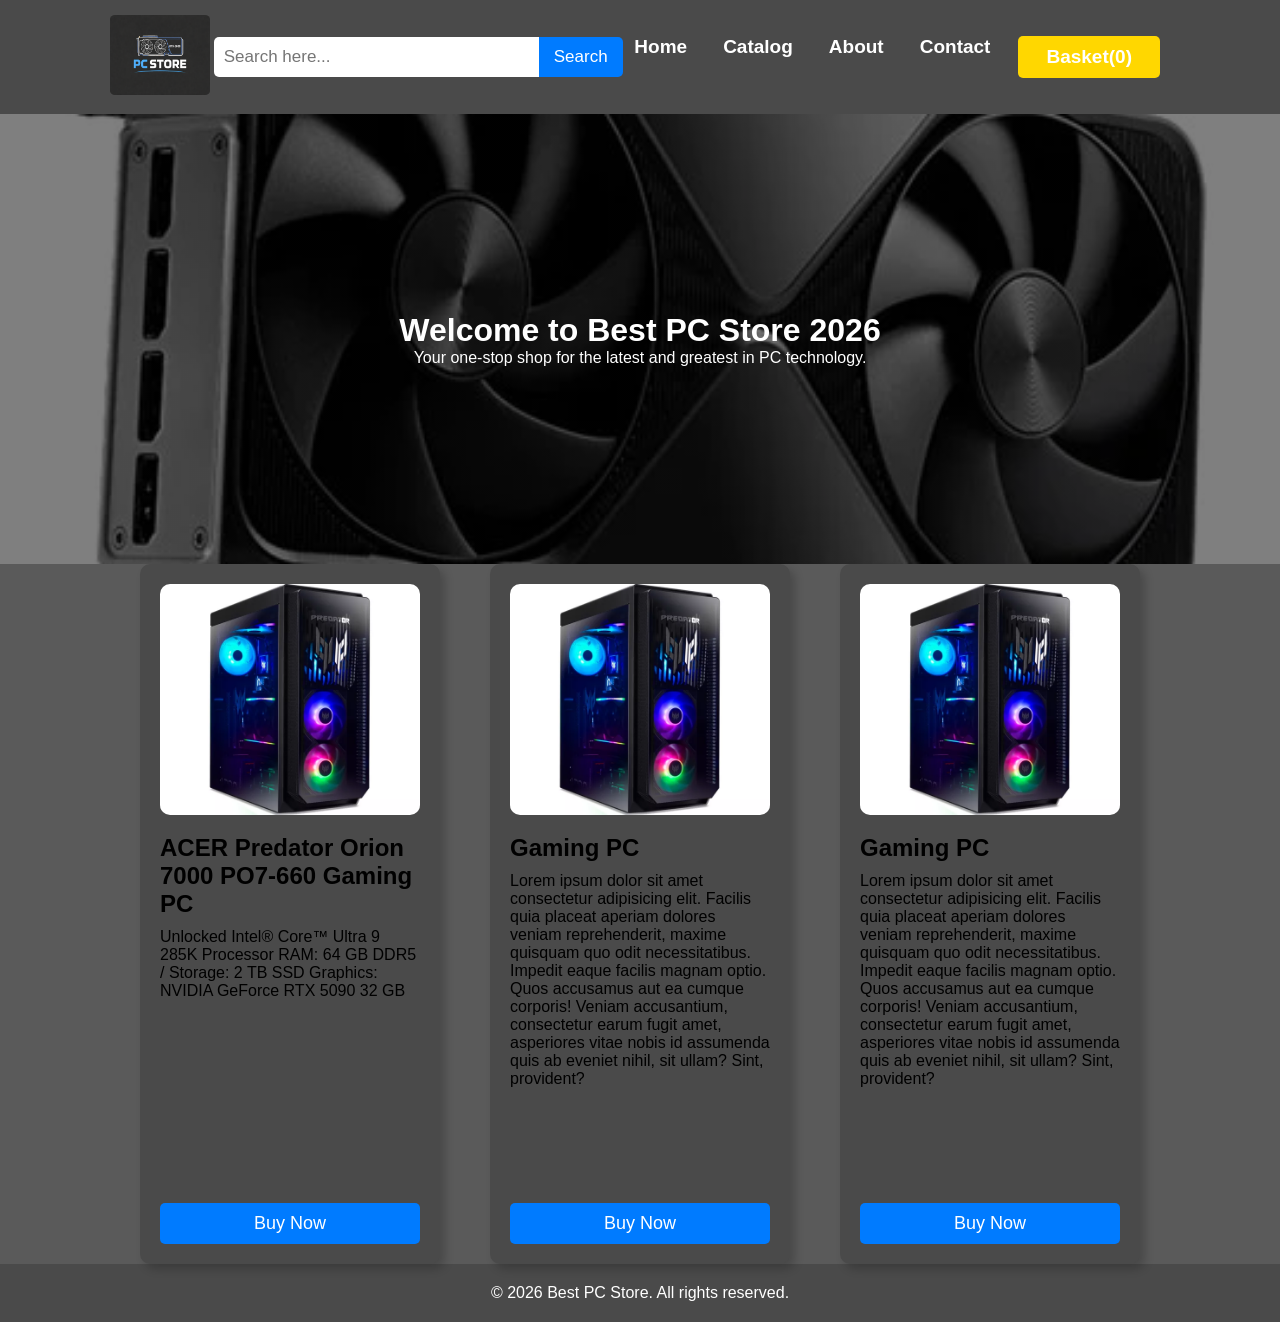
==== index.html @ 106dcbb8 "gitadd project" ====
<!DOCTYPE html>
<html lang="en">
<head>
    <meta charset="UTF-8">
    <meta name="viewport" content="width=device-width, initial-scale=1.0">
    <title>Best PC Store 2026</title>
    <link rel="stylesheet" href="style.css">
</head>
<header class="nav"></header>
<body>
<nav class="navbar">
    <div><img src="PC STORE LOGO.png" class="logo"></div>
    <div class="search-bar">
        <form action="catalog.html" method="get">
            <input type="text" name="q" id="searchInput" placeholder="Search here...">
            <button type="submit">Search</button>
        </form>
        <div id="suggestions" class="suggestions"></div>
    </div>
        <ul>
            <li><a href="#" class="active">Home</a></li>
            <li><a href="catalog.html">Catalog</a></li>
            <li><a href="#">About</a></li>
            <li><a href="#">Contact</a></li>
            <li class="btn" onclick="toggleCart()"><a href="cart.html">Basket(<span id="cartCount">0</span>)</a></li>
        </ul>
        
</nav>
<div class="hero-block">
    <div class="hero-content">
        <h1>Welcome to Best PC Store 2026</h1>
        <p>Your one-stop shop for the latest and greatest in PC technology.</p>
    </div>
</div>
<div class="cards">
        <div class="card">
            <img src="ORIONPREDATOR.webp" alt="Gaming PC" class="card-image">
            <h2>ACER Predator Orion 7000 PO7-660 Gaming PC </h2>
            <p>Unlocked Intel® Core™ Ultra 9 285K Processor

                RAM: 64 GB DDR5 / Storage: 2 TB SSD

                Graphics: NVIDIA GeForce RTX 5090 32 GB
            </p>
            <button class="card-button" type="button" data-price="5299.99">Buy Now</button>
        </div><div class="card">
            <img src="ORIONPREDATOR.webp" alt="Gaming PC" class="card-image">
            <h2>Gaming PC</h2>
            <p>Lorem ipsum dolor sit amet consectetur adipisicing elit. Facilis quia placeat aperiam dolores veniam reprehenderit, maxime quisquam quo odit necessitatibus. Impedit eaque facilis magnam optio. Quos accusamus aut ea cumque corporis! Veniam accusantium, consectetur earum fugit amet, asperiores vitae nobis id assumenda quis ab eveniet nihil, sit ullam? Sint, provident?</p>
            <button class="card-button" type="button" data-price="5000.00">Buy Now</button>
        </div>
        <div class="card">
            <img src="ORIONPREDATOR.webp" alt="Gaming PC" class="card-image">
            <h2>Gaming PC</h2>
            <p>Lorem ipsum dolor sit amet consectetur adipisicing elit. Facilis quia placeat aperiam dolores veniam reprehenderit, maxime quisquam quo odit necessitatibus. Impedit eaque facilis magnam optio. Quos accusamus aut ea cumque corporis! Veniam accusantium, consectetur earum fugit amet, asperiores vitae nobis id assumenda quis ab eveniet nihil, sit ullam? Sint, provident?</p>
            <button class="card-button" type="button" data-price="5000.00">Buy Now</button>
        </div>
    </div>
<footer>
    <p>&copy; 2026 Best PC Store. All rights reserved.</p>
</footer>
<script src="script.js"></script>
</body>
</html>
---- style.css ----
*{
    margin: 0;
    padding: 0;
    box-sizing: border-box;
    font-family: sans-serif;
}

.navbar{
    display: flex;
    justify-content: space-between;
    align-items: center;
    background-color: #4a4a4a;
    padding: 15px 100px;
}
.logo a{
    color: #fff;
    font-size: 36px;
    font-weight: bold;
    text-decoration: none;
}
.search-bar{
    display: flex;
    align-items: center;
    position: relative;
}
.search-bar form{
    display: flex;
    margin: 0;
}
.search-bar input{
    font-size: 17px;
    width:325px;
    padding: 10px;
    border: none;
    border-radius: 5px 0 0 5px;
    outline: none;
    margin: 0;
}
.search-bar button{
    font-size: 17px;
    padding: 10px 15px;
    background-color: #007bff;
    color: #fff;
    border: none;
    border-radius: 0 5px 5px 0;
    cursor: pointer;
    outline:none;
    margin: 0;
}
ul{
    list-style: none;
    display: flex;
}
ul li{
    margin-right: 20px;
}
ul li a{
    font-size: 19px;
    font-weight: bold;
    color: #fff;
    text-decoration: none;
    padding: 0px 8px;
}
ul li a:hover{
    color: #007bff;

}
.hero-block{
    background-image: linear-gradient(rgba(0, 0, 0, 0.5),rgba(0, 0, 0, 0.5)),url("RTX6000.webp");
    background-size: cover;
    background-position: center;
    background-repeat: no-repeat;
    height: 50vh;
    
}
.hero-content{
    display: flex;
    flex-direction: column;
    justify-content: center;
    align-items: center;
    height: 100%;
    color:white;
}

body{
    background-color: #5a5a5a;
}

footer{
    background-color: #4a4a4a;
    color: #fff;
    text-align: center;
    padding: 20px 0;
}
main{
    height:100%;
}
.logo{
    width: 100px;
    height: 80px;
    margin-left: 10px;
    border-radius: 5%;
}
.cards{
    display: flex;
    flex-wrap: wrap;
    justify-content: center;
    align-items: flex-start;
    height: 100%;
    margin-top: 0px;
    gap: 20px;
}
.category-tabs{
    display: flex;
    justify-content: center;
    gap: 10px;
    margin-bottom: 20px;
}
.category-button{
    padding: 10px 18px;
    border: 1px solid rgba(255, 255, 255, 0.4);
    border-radius: 6px;
    background: rgba(255, 255, 255, 0.05);
    color: #fff;
    cursor: pointer;
    font-weight: 600;
    transition: background 0.2s ease, border-color 0.2s ease;
}
.category-button:hover{
    background: rgba(255, 255, 255, 0.12);
}
.category-button.active{
    background: #007bff;
    border-color: #007bff;
}
.card{
    position: relative;
    background-color: #4a4a4a;
    border-radius: 10px;
    box-shadow: 0 4px 8px rgba(0, 0, 0, 0.1);
    width: 300px;
    padding: 20px;
    margin: 0 15px 0 15px;
    min-height: 700px;
    padding-bottom: 100px;
    transition: 1s;
    filter: blur(0.2px);
    box-shadow: 5px 5px 10px rgba(0, 0, 0, 0.2);
}
.card-button-container{
    display: flex;
    justify-content: center;
    align-items: center;
    position: absolute;
    left: 20px;
    right: 20px;
    bottom: 20px;
    margin-top: 0;
    transform: none;
}
.card > .card-button {
    position: absolute;
    bottom: 20px;
    left: 20px;
    right: 20px;
    width: auto;
    margin: 0;
}
.card:hover{
    box-shadow: 0 8px 16px rgba(0, 0, 0, 0.2);
    transform:scale(1.05);
    filter: blur(0.2px);
}
.card-image{
    width: 100%;
    height: auto;
    border-radius: 10px;
    margin-bottom: 15px;
}
.card h2{
    font-size: 24px;
    margin-bottom: 10px;
}
.card-button{
    font-size: 18px;
    padding: 10px 20px;
    background-color: #007bff;
    color: #fff;
    border: none;
    border-radius: 5px;
    cursor: pointer;
    outline:none;
    margin:10px;
}
.suggestions {
    position: absolute;
    top: 100%;
    left: 0;
    background: white;
    border: 1px solid #ccc;
    border-radius: 0 0 5px 5px;
    max-height: 200px;
    overflow-y: auto;
    width: 325px;
    z-index: 1000;
    display: none;
}
.suggestion-item {
    padding: 10px;
    cursor: pointer;
    border-bottom: 1px solid #eee;
}
.suggestion-item:hover {
    background: #f0f0f0;
}
.suggestion-item:last-child {
    border-bottom: none;
}
.btn {
    background-color: gold;
    color: black;
    padding: 10px 20px;
    border: none;
    border-radius: 5px;
    cursor: pointer;
}
.cart-modal{
    display: block;
    position: relative;
    width: min(95vw, 980px);
    margin: 40px auto;
    background-color: #2f2f2f;
    color: #fff;
    padding: 28px;
    border-radius: 18px;
    box-shadow: 0 10px 30px rgba(0, 0, 0, 0.35);
    z-index: 1001;
}
.cart-content{
    max-height: none;
    overflow: visible;
    margin-bottom: 20px;
}
#cart-items{
    list-style: none;
    margin: 20px 0;
    padding: 0;
    display: grid;
    grid-template-columns: 1fr;
    gap: 18px;
}
.cart-item-card{
    display: flex;
    flex-wrap: wrap;
    gap: 18px;
    align-items: flex-start;
    background: rgba(255, 255, 255, 0.04);
    padding: 18px;
    border-radius: 16px;
    border: 1px solid rgba(255, 255, 255, 0.08);
}
.cart-item-card-image{
    flex: 0 0 220px;
    max-width: 220px;
}
.cart-item-card-image img{
    width: 100%;
    height: auto;
    border-radius: 14px;
    object-fit: cover;
}
.cart-item-card-body{
    flex: 1;
    min-width: 220px;
}
.cart-item-card-body h3{
    margin: 0 0 10px;
    font-size: 1.35rem;
}
.cart-item-card-body p{
    margin: 0 12px 14px 0;
    line-height: 1.5;
    color: #dcdcdc;
}
.cart-item-meta{
    display: flex;
    flex-wrap: wrap;
    gap: 14px;
    color: #b5d4ff;
    font-size: 0.96rem;
}
.empty-cart-message{
    color: #ccc;
    font-size: 1.05rem;
    padding: 24px 0;
}
.checkout-button,
.remove-item {
    background-color: #007bff;
    color: #fff;
    border: none;
    border-radius: 8px;
    padding: 10px 16px;
    font-size: 0.95rem;
    cursor: pointer;
}
.checkout-button:hover,
.remove-item:hover {
    background-color: #0056d1;
}
.remove-item {
    min-width: 90px;
    margin-top: 10px;
}
.cart-modal h2 {
    margin-bottom: 18px;
    font-size: 30px;
}
.cart-modal p {
    margin-top: 18px;
    font-size: 18px;
}
.cart-modal .close {
    cursor: pointer;
    position: absolute;
    top: 18px;
    right: 18px;
    font-size: 28px;
    color: #fff;
}
.product-modal.hidden {
    display: none;
}
.product-modal{
    display: flex;
    align-items: center;
    justify-content: center;
    position: fixed;
    inset: 0;
    padding: 32px;
    background: rgba(0, 0, 0, 0.72);
    z-index: 2000;
}
.product-modal-card{
    width: min(95vw, 900px);
    max-height: min(95vh, 760px);
    background: #1f1f1f;
    border-radius: 22px;
    overflow: hidden;
    box-shadow: 0 20px 60px rgba(0, 0, 0, 0.45);
    position: relative;
    padding: 28px;
}
.product-modal-grid{
    display: grid;
    grid-template-columns: 1fr 1.2fr;
    gap: 28px;
    align-items: start;
}
.product-modal-image{
    position: relative;
    max-height: 420px;
    overflow: hidden;
    border-radius: 18px;
    display: flex;
    align-items: center;
    justify-content: center;
    background: #121212;
}
.product-modal-image img{
    width: auto;
    max-width: 100%;
    height: auto;
    max-height: 420px;
    object-fit: contain;
    display: block;
    margin: 0 auto;
}
.image-nav-button{
    position: absolute;
    top: 50%;
    transform: translateY(-50%);
    width: 44px;
    height: 44px;
    border-radius: 50%;
    border: none;
    background: rgba(0, 0, 0, 0.50);
    color: #ffffff;
    font-size: 1.45rem;
    display: flex;
    align-items: center;
    justify-content: center;
    cursor: pointer;
    z-index: 2;
}
.image-nav-button:hover{
    background: rgba(0, 0, 0, 0.75);
}
.image-nav-button.prev{
    left: 12px;
}
.image-nav-button.next{
    right: 12px;
}
.product-modal-info{
    display: flex;
    flex-direction: column;
    gap: 16px;
    color: #ffffff;
}
.product-modal-info h2,
.product-modal-info p,
.product-modal-info label,
.product-modal-info span,
.product-modal-info input {
    color: #ffffff;
}
.product-modal-price,
.product-modal-total{
    font-size: 1.1rem;
    font-weight: 600;
    color: #ffffff;
}
.product-modal-quantity-label{
    display: flex;
    flex-direction: column;
    gap: 8px;
    font-size: 0.95rem;
}
.product-modal-quantity-label input{
    width: 100px;
    padding: 10px 12px;
    border-radius: 10px;
    border: 1px solid rgba(255, 255, 255, 0.18);
    background: #2c2c2c;
    color: #fff;
}
.product-image-thumbs{
    display: flex;
    gap: 10px;
    margin-top: 14px;
    flex-wrap: wrap;
}
.product-thumbnail{
    width: 60px;
    height: 60px;
    object-fit: cover;
    border-radius: 12px;
    border: 2px solid rgba(255, 255, 255, 0.25);
    cursor: pointer;
    opacity: 0.8;
}
.product-thumbnail.active,
.product-thumbnail:hover{
    opacity: 1;
    border-color: #007bff;
}
.product-modal .modal-close{
    position: absolute;
    top: 18px;
    right: 18px;
    width: 42px;
    height: 42px;
    border-radius: 50%;
    background: rgba(255, 255, 255, 0.08);
    color: #fff;
    border: none;
    font-size: 26px;
    line-height: 1;
    cursor: pointer;
}
.product-modal .modal-close:hover{
    background: rgba(255, 255, 255, 0.18);
}
@media (max-width: 860px) {
    .product-modal-grid{
        grid-template-columns: 1fr;
    }
    .cart-item-card{
        flex-direction: column;
    }
    .cart-item-card-image{
        width: 100%;
        max-width: none;
    }
}
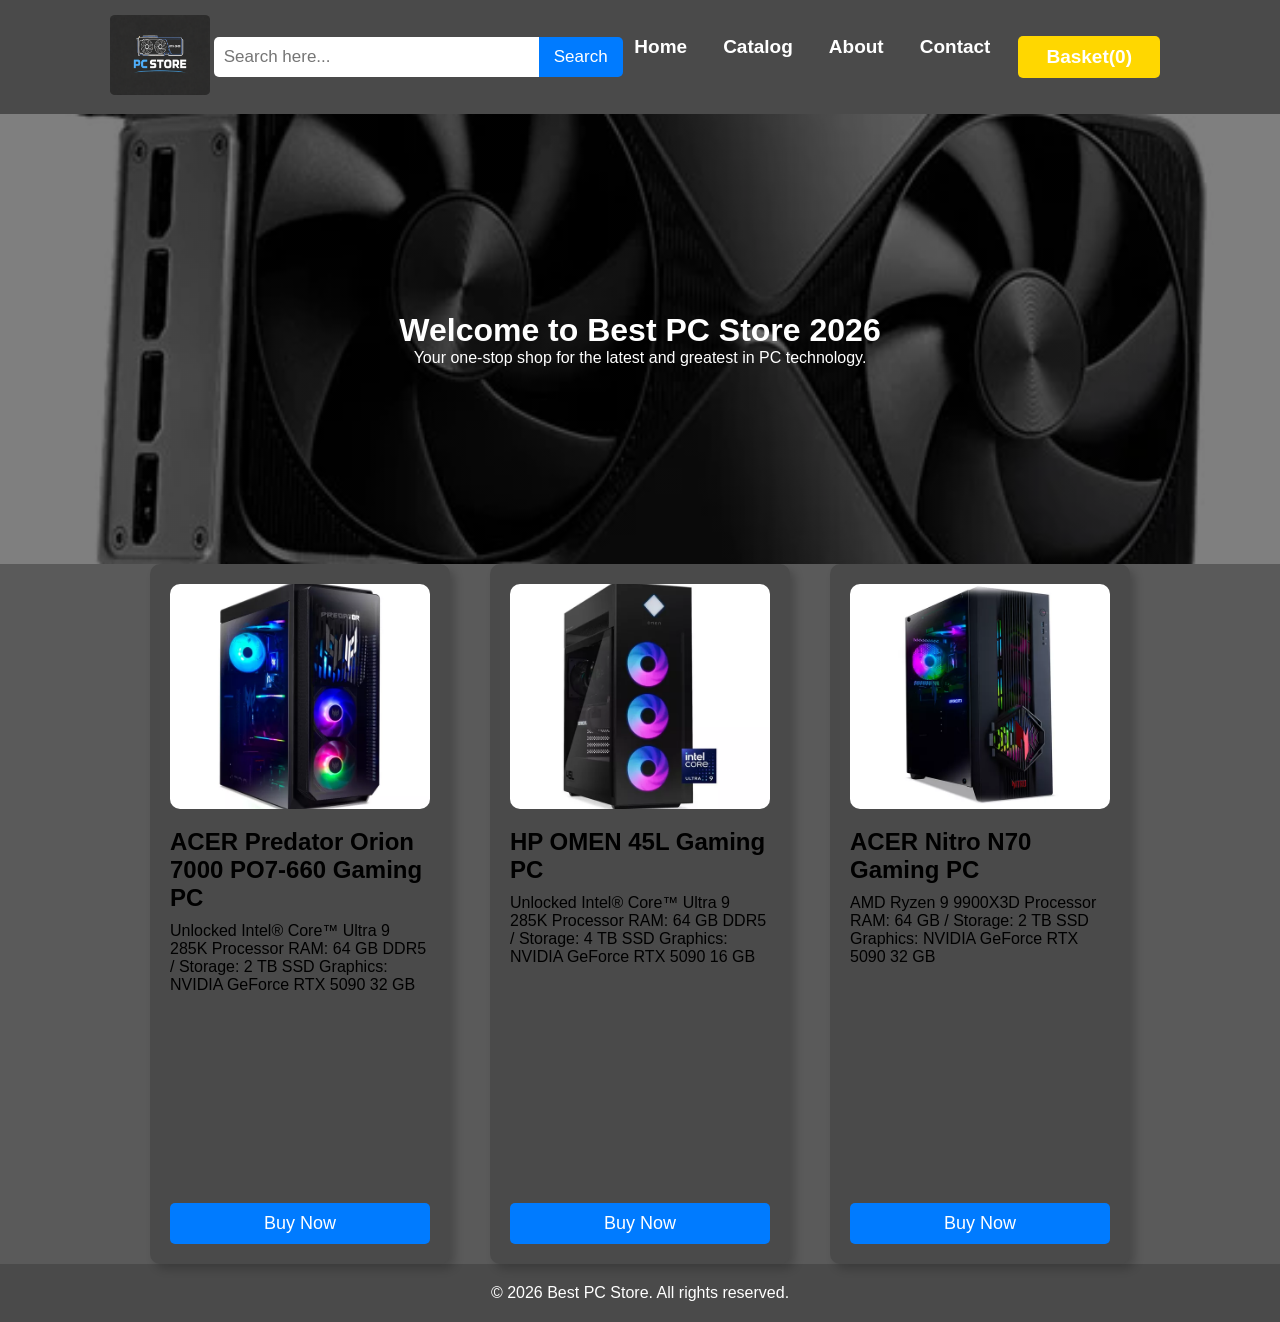
==== commit 9eaceed4: "Final update" ====
--- a/index.html
+++ b/index.html
@@ -7,7 +7,7 @@
     <link rel="stylesheet" href="style.css">
 </head>
 <header class="nav"></header>
-<body>
+<body class="home-page">
 <nav class="navbar">
     <div><img src="PC STORE LOGO.png" class="logo"></div>
     <div class="search-bar">
@@ -20,8 +20,8 @@
         <ul>
             <li><a href="#" class="active">Home</a></li>
             <li><a href="catalog.html">Catalog</a></li>
-            <li><a href="#">About</a></li>
-            <li><a href="#">Contact</a></li>
+            <li><a href="about.html">About</a></li>
+            <li><a href="contacts.html">Contact</a></li>
             <li class="btn" onclick="toggleCart()"><a href="cart.html">Basket(<span id="cartCount">0</span>)</a></li>
         </ul>
         
@@ -36,7 +36,8 @@
         <div class="card">
             <img src="ORIONPREDATOR.webp" alt="Gaming PC" class="card-image">
             <h2>ACER Predator Orion 7000 PO7-660 Gaming PC </h2>
-            <p>Unlocked Intel® Core™ Ultra 9 285K Processor
+            <p>
+                Unlocked Intel® Core™ Ultra 9 285K Processor
 
                 RAM: 64 GB DDR5 / Storage: 2 TB SSD
 
@@ -44,16 +45,28 @@
             </p>
             <button class="card-button" type="button" data-price="5299.99">Buy Now</button>
         </div><div class="card">
-            <img src="ORIONPREDATOR.webp" alt="Gaming PC" class="card-image">
-            <h2>Gaming PC</h2>
-            <p>Lorem ipsum dolor sit amet consectetur adipisicing elit. Facilis quia placeat aperiam dolores veniam reprehenderit, maxime quisquam quo odit necessitatibus. Impedit eaque facilis magnam optio. Quos accusamus aut ea cumque corporis! Veniam accusantium, consectetur earum fugit amet, asperiores vitae nobis id assumenda quis ab eveniet nihil, sit ullam? Sint, provident?</p>
-            <button class="card-button" type="button" data-price="5000.00">Buy Now</button>
+            <img src="HPOMEN.webp" alt="Gaming PC" class="card-image">
+            <h2>HP OMEN 45L Gaming PC</h2>
+            <p>
+                Unlocked Intel® Core™ Ultra 9 285K Processor
+
+                RAM: 64 GB DDR5 / Storage: 4 TB SSD
+
+                Graphics: NVIDIA GeForce RTX 5090 16 GB
+            </p>
+            <button class="card-button" type="button" data-price="4999.99">Buy Now</button>
         </div>
         <div class="card">
-            <img src="ORIONPREDATOR.webp" alt="Gaming PC" class="card-image">
-            <h2>Gaming PC</h2>
-            <p>Lorem ipsum dolor sit amet consectetur adipisicing elit. Facilis quia placeat aperiam dolores veniam reprehenderit, maxime quisquam quo odit necessitatibus. Impedit eaque facilis magnam optio. Quos accusamus aut ea cumque corporis! Veniam accusantium, consectetur earum fugit amet, asperiores vitae nobis id assumenda quis ab eveniet nihil, sit ullam? Sint, provident?</p>
-            <button class="card-button" type="button" data-price="5000.00">Buy Now</button>
+            <img src="NITRON70.webp" alt="Gaming PC" class="card-image">
+            <h2>ACER Nitro N70 Gaming PC</h2>
+            <p>
+                AMD Ryzen 9 9900X3D Processor
+
+                RAM: 64 GB / Storage: 2 TB SSD
+
+                Graphics: NVIDIA GeForce RTX 5090 32 GB
+            </p>
+            <button class="card-button" type="button" data-price="4699.99">Buy Now</button>
         </div>
     </div>
 <footer>
--- a/style.css
+++ b/style.css
@@ -6,6 +6,11 @@
 }
 
 .navbar{
+    position: fixed;
+    top: 0;
+    left: 0;
+    width: 100%;
+    z-index: 999;
     display: flex;
     justify-content: space-between;
     align-items: center;
@@ -105,33 +110,84 @@
     display: flex;
     flex-wrap: wrap;
     justify-content: center;
-    align-items: flex-start;
-    height: 100%;
+    gap: 40px;
+    width: 100%;
     margin-top: 0px;
+}
+.catalog-page .cards{
+    flex-direction: column;
+}
+.product-section{
+    width: 98%;
+    background-color: #3a3a3a;
+    padding: 30px 20px;
+    margin-bottom: 30px;
+    border-radius: 18px;
+    align-self: center;
+}
+.product-section h2{
+    color: #fff;
+    font-size: 28px;
+    margin-bottom: 16px;
+    text-align: center;
+}
+.section-cards{
+    display: flex;
+    flex-wrap: wrap;
+    justify-content: center;
     gap: 20px;
 }
-.category-tabs{
-    display: flex;
-    justify-content: center;
-    gap: 10px;
-    margin-bottom: 20px;
+.navbar{
+    display: flex;
+    justify-content: space-between;
+    align-items: center;
+    background-color: #4a4a4a;
+    padding: 15px 100px;
+    position: relative;
+    z-index: 2;
+}
+.catalog-page .category-tabs{
+    position: relative;
+    top: -18px;
+    display: flex;
+    justify-content: center;
+    gap: 14px;
+    margin: 0 auto 24px auto;
+    padding: 16px 20px;
+    background: #4a4a4a;
+    border: 1px solid rgba(255, 255, 255, 0.08);
+    border-radius: 18px;
+    box-shadow: 0 18px 36px rgba(0, 0, 0, 0.18);
+    width: max-content;
+    min-width: 360px;
+    z-index: 1;
 }
 .category-button{
-    padding: 10px 18px;
-    border: 1px solid rgba(255, 255, 255, 0.4);
-    border-radius: 6px;
-    background: rgba(255, 255, 255, 0.05);
-    color: #fff;
-    cursor: pointer;
-    font-weight: 600;
-    transition: background 0.2s ease, border-color 0.2s ease;
-}
-.category-button:hover{
-    background: rgba(255, 255, 255, 0.12);
+    padding: 12px 24px;
+    border: 1px solid rgba(255, 255, 255, 0.15);
+    border-radius: 14px;
+    background: #4a4a4a;
+    color: #fff;
+    cursor: pointer;
+    font-weight: 700;
+    letter-spacing: 0.02em;
+    transition: background 0.2s ease, border-color 0.2s ease, box-shadow 0.2s ease;
+    box-shadow: inset 0 0 0 1px rgba(255, 255, 255, 0.08);
+    margin: 0 10px;
+}
+.category-button:hover,
+.category-button:focus{
+    background: rgba(255, 255, 255, 0.08);
+    box-shadow: 0 12px 22px rgba(0, 0, 0, 0.18);
 }
 .category-button.active{
-    background: #007bff;
-    border-color: #007bff;
+    background: #5a5a5a;
+    border-color: #707070;
+    box-shadow: 0 14px 26px rgba(0, 0, 0, 0.22);
+}
+.category-button.active:hover{
+    background: #656565;
+    border-color: #7a7a7a;
 }
 .card{
     position: relative;
@@ -140,7 +196,7 @@
     box-shadow: 0 4px 8px rgba(0, 0, 0, 0.1);
     width: 300px;
     padding: 20px;
-    margin: 0 15px 0 15px;
+    margin: 0;
     min-height: 700px;
     padding-bottom: 100px;
     transition: 1s;
@@ -173,7 +229,9 @@
 }
 .card-image{
     width: 100%;
-    height: auto;
+    height: 225px;
+    object-fit: cover;
+    object-position: center;
     border-radius: 10px;
     margin-bottom: 15px;
 }
@@ -315,6 +373,7 @@
 .cart-modal h2 {
     margin-bottom: 18px;
     font-size: 30px;
+    padding-right: 50px;
 }
 .cart-modal p {
     margin-top: 18px;
@@ -414,6 +473,7 @@
 .product-modal-info span,
 .product-modal-info input {
     color: #ffffff;
+    padding-right: 60px;
 }
 .product-modal-price,
 .product-modal-total{
@@ -484,3 +544,194 @@
         max-width: none;
     }
 }
+
+/* About Us Page Styles */
+.about-hero {
+    background-image: linear-gradient(rgba(0, 0, 0, 0.5), rgba(0, 0, 0, 0.5)), url("RTX6000.webp");
+    background-size: cover;
+    background-position: center;
+    background-repeat: no-repeat;
+    height: 50vh;
+}
+
+.about-hero-content {
+    display: flex;
+    flex-direction: column;
+    justify-content: center;
+    align-items: center;
+    height: 100%;
+    color: white;
+    text-align: center;
+}
+
+.about-hero-content h1 {
+    font-size: 3rem;
+    margin-bottom: 1rem;
+}
+
+.about-hero-content p {
+    font-size: 1.2rem;
+}
+
+.about-content {
+    max-width: 1200px;
+    margin: 0 auto;
+    padding: 40px 20px;
+}
+
+.about-section {
+    margin-bottom: 40px;
+    background-color: #3a3a3a;
+    padding: 30px;
+    border-radius: 18px;
+}
+
+.about-section h2 {
+    color: #fff;
+    font-size: 28px;
+    margin-bottom: 20px;
+    text-align: center;
+}
+
+.about-section p {
+    color: #ddd;
+    line-height: 1.6;
+    margin-bottom: 20px;
+}
+
+.about-section ul {
+    color: #ddd;
+    margin-left: 20px;
+    margin-bottom: 20px;
+}
+
+.about-section li {
+    margin-bottom: 10px;
+}
+
+.about-image {
+    width: 100%;
+    max-width: 400px;
+    height: auto;
+    border-radius: 10px;
+    display: block;
+    margin: 20px auto;
+}
+
+/* Contact Page Styles */
+.contact-hero {
+    background-image: linear-gradient(rgba(0, 0, 0, 0.5), rgba(0, 0, 0, 0.5)), url("HPOMEN.webp");
+    background-size: cover;
+    background-position: center;
+    background-repeat: no-repeat;
+    height: 50vh;
+}
+
+.contact-hero-content {
+    display: flex;
+    flex-direction: column;
+    justify-content: center;
+    align-items: center;
+    height: 100%;
+    color: white;
+    text-align: center;
+}
+
+.contact-hero-content h1 {
+    font-size: 3rem;
+    margin-bottom: 1rem;
+}
+
+.contact-hero-content p {
+    font-size: 1.2rem;
+}
+
+.contact-content {
+    max-width: 1200px;
+    margin: 0 auto;
+    padding: 40px 20px;
+    display: grid;
+    grid-template-columns: 1fr 1fr;
+    gap: 40px;
+}
+
+.contact-info, .contact-form {
+    background-color: #3a3a3a;
+    padding: 30px;
+    border-radius: 18px;
+}
+
+.contact-info h2, .contact-form h2 {
+    color: #fff;
+    font-size: 28px;
+    margin-bottom: 20px;
+    text-align: center;
+}
+
+.contact-details {
+    display: grid;
+    grid-template-columns: 1fr 1fr;
+    gap: 20px;
+}
+
+.contact-item h3 {
+    color: #fff;
+    font-size: 18px;
+    margin-bottom: 10px;
+}
+
+.contact-item p {
+    color: #ddd;
+    line-height: 1.6;
+}
+
+.form-group {
+    margin-bottom: 20px;
+}
+
+.form-group label {
+    display: block;
+    color: #fff;
+    margin-bottom: 5px;
+    font-weight: bold;
+}
+
+.form-group input, .form-group textarea {
+    width: 100%;
+    padding: 10px;
+    border: 1px solid #ccc;
+    border-radius: 5px;
+    background-color: #2c2c2c;
+    color: #fff;
+}
+
+.form-group textarea {
+    resize: vertical;
+}
+
+.submit-button {
+    background-color: #007bff;
+    color: #fff;
+    border: none;
+    padding: 12px 24px;
+    border-radius: 5px;
+    cursor: pointer;
+    font-size: 16px;
+    width: 100%;
+}
+
+.submit-button:hover {
+    background-color: #0056b3;
+}
+
+@media (max-width: 768px) {
+    .contact-content {
+        grid-template-columns: 1fr;
+    }
+    .contact-details {
+        grid-template-columns: 1fr;
+    }
+    .about-hero-content h1, .contact-hero-content h1 {
+        font-size: 2rem;
+    }
+}
